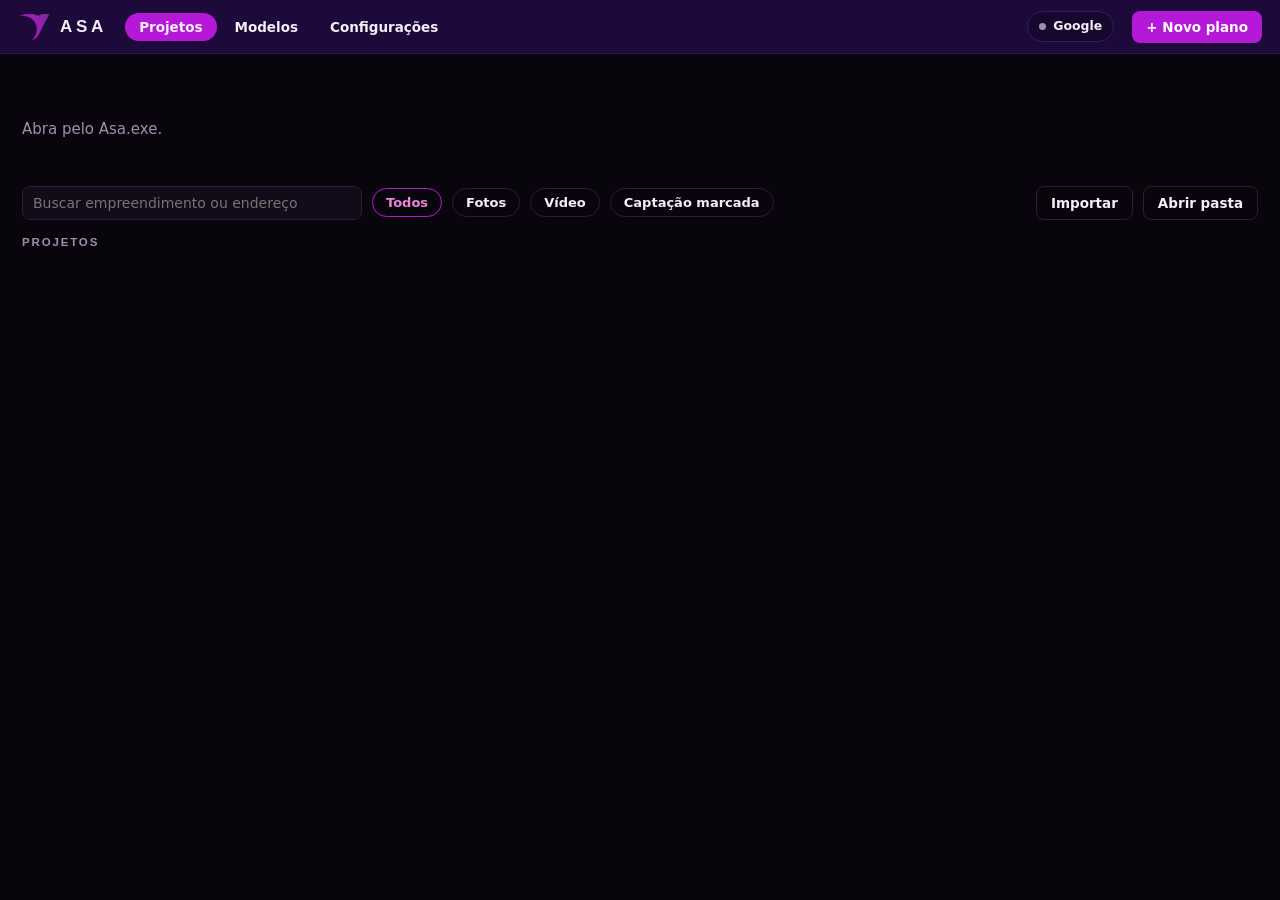
==== app/index.html @ a6d8ac7e ":tada: Inicio do Projeto" ====
<!doctype html>
<html lang="pt-BR">
<head>
<meta charset="utf-8">
<meta name="viewport" content="width=device-width, initial-scale=1">
<title>Asa</title>
<link rel="stylesheet" href="asa.css">
<script src="abertura.js"></script>
<style>
.pg{padding:20px 22px 40px;max-width:1500px;margin:0 auto}
.bar2{display:flex;gap:10px;align-items:center;margin-bottom:16px;flex-wrap:wrap}
.bar2 input[type=search]{flex:0 1 340px}
.pill{font-size:13px;font-weight:600;padding:6px 13px;border-radius:999px;border:1px solid var(--line);color:var(--fg);background:transparent}
.pill[aria-pressed="true"]{border-color:var(--acc);color:var(--acc2)}
.sec-t{font:700 11.5px "Segoe UI",sans-serif;letter-spacing:.16em;text-transform:uppercase;color:var(--muted);margin:8px 0 10px}
.grid{display:grid;grid-template-columns:repeat(auto-fill,minmax(260px,1fr));gap:14px}
.card{background:var(--panel);border:1px solid var(--line);border-radius:12px;overflow:hidden;cursor:pointer;position:relative;text-align:left;padding:0;color:var(--fg);font-weight:400}
.card:hover,.card:focus-visible{border-color:var(--acc);filter:none}
.card .th{height:140px;background:#1b1a1f center/cover no-repeat;position:relative}
.card .th.vazio{display:grid;place-items:center}
.card .th.vazio img{width:64px;opacity:.35}
.card .tag{position:absolute;left:10px;top:10px}
.card .in{padding:10px 12px 12px}
.card b{display:block;font-size:15px;white-space:nowrap;overflow:hidden;text-overflow:ellipsis}
.card .meta{color:var(--muted);font-size:12.5px;margin-top:2px;white-space:nowrap;overflow:hidden;text-overflow:ellipsis}
.card .ft{display:flex;gap:6px;margin-top:10px;flex-wrap:wrap;min-height:28px}
.card .mais{position:absolute;right:8px;top:8px;padding:3px 9px;background:rgba(8,5,12,.75);border:1px solid var(--line);font-size:15px;line-height:1}
.menu{position:absolute;right:8px;top:40px;background:#1b1226;border:1px solid #3a2a50;border-radius:10px;padding:5px;display:flex;flex-direction:column;z-index:20;min-width:190px;box-shadow:0 14px 40px rgba(0,0,0,.5)}
.menu button{background:none;border:0;text-align:left;color:var(--fg);font-weight:500;padding:8px 10px;border-radius:6px}
.menu button:hover{background:var(--panel2);filter:none}
.menu button.perigo{color:#ff9a8f}
.novo{display:grid;place-items:center;border:1px dashed #3a2a50;border-radius:12px;color:var(--muted);min-height:236px;font-weight:600;background:transparent}
.novo:hover{border-color:var(--acc);color:var(--fg);filter:none}
.novo span{color:var(--acc2);font-size:30px;display:block;text-align:center;line-height:1}
.vazio-txt{color:var(--muted);padding:30px 0}
.cfg{max-width:760px;display:flex;flex-direction:column;gap:18px}
.cfg section{background:var(--panel);border:1px solid var(--line);border-radius:12px;padding:16px 18px}
.cfg h3{margin:0 0 10px;font-size:15px}
.cfg p{margin:0 0 10px;color:var(--muted);font-size:13.5px}
.cfg .row{display:flex;gap:8px;align-items:center;flex-wrap:wrap}
.cfg .row input[type=password],.cfg .row input[type=text]{flex:1;min-width:240px}
.mono{font-family:Consolas,ui-monospace,monospace;font-size:13px}
.modelos{display:flex;flex-direction:column;gap:8px;max-width:760px}
.modelo{display:flex;gap:12px;align-items:center;background:var(--panel);border:1px solid var(--line);border-radius:10px;padding:10px 14px}
.modelo b{flex:1}
.atualiza{display:flex;gap:12px;align-items:center;background:#1e0f2f;border:1px solid #4a1d5c;border-radius:10px;padding:10px 14px;margin-bottom:16px}
.atualiza span{flex:1}
</style>
</head>
<body>
<div class="asatop">
  <div class="asamarca"><img src="asa.svg" alt="">ASA</div>
  <nav class="asanav" aria-label="Seções">
    <button type="button" data-aba="projetos" aria-current="page">Projetos</button>
    <button type="button" data-aba="modelos">Modelos</button>
    <button type="button" data-aba="config">Configurações</button>
  </nav>
  <span class="sp"></span>
  <span class="chip" id="chGoogle"><i class="dot g"></i>Google</span>
  <span class="chip" id="chPrev" hidden><i class="dot"></i>Previsão</span>
  <button type="button" id="btNovo">+ Novo plano</button>
</div>

<main class="pg">
  <div id="atualiza" class="atualiza" hidden><span id="atuTxt"></span><button type="button" id="atuGo">Atualizar agora</button><button type="button" class="lnk" id="atuDepois">Depois</button></div>

  <section data-sec="projetos">
    <div class="bar2">
      <input type="search" id="busca" placeholder="Buscar empreendimento ou endereço" aria-label="Buscar">
      <button type="button" class="pill" data-f="todos" aria-pressed="true">Todos</button>
      <button type="button" class="pill" data-f="foto" aria-pressed="false">Fotos</button>
      <button type="button" class="pill" data-f="video" aria-pressed="false">Vídeo</button>
      <button type="button" class="pill" data-f="marcada" aria-pressed="false">Captação marcada</button>
      <span class="sp"></span>
      <button type="button" class="sec" id="btImportar" title="Traz um projeto exportado do gerador antigo (Exportar cópia de segurança)">Importar</button>
      <button type="button" class="sec" id="btPasta">Abrir pasta</button>
      <input type="file" id="arqImportar" accept=".json,.asa,application/json" multiple hidden>
    </div>
    <p class="sec-t" id="titLista">Projetos</p>
    <div class="grid" id="lista"></div>
  </section>

  <section data-sec="modelos" hidden>
    <p class="sec-t">Modelos</p>
    <p style="color:var(--muted);margin:0 0 14px;max-width:760px">Um modelo guarda tudo o que se repete num plano (pontos, alturas, takes, textos), sem nome, endereço nem data. Para criar, abra um plano e use <b>Salvar como modelo</b>. Ao fazer um <b>Novo plano</b>, escolha o modelo.</p>
    <div class="modelos" id="modelos"></div>
  </section>

  <section data-sec="config" hidden>
    <div class="cfg">
      <section>
        <h3>Chave do Google</h3>
        <p>Usada no mapa 3D, na previsão do tempo e no simulador. Fica guardada protegida pelo Windows, só para o seu usuário.</p>
        <div class="row"><input type="password" id="cfgChave" class="mono" placeholder="Cole aqui a chave de API" autocomplete="off"><button type="button" class="sec" id="cfgVer">Mostrar</button><button type="button" id="cfgSalvarChave">Salvar</button></div>
      </section>
      <section>
        <h3>Previsão do tempo</h3>
        <p>Ao abrir o Asa e a cada 3 horas, ele confere a previsão dos planos com captação marcada nos próximos 10 dias e avisa no Windows se o dia virar chuva.</p>
        <label class="row" style="color:var(--fg);font-size:14px"><input type="checkbox" id="cfgAvisos"> Avisar quando o dia da captação virar chuva</label>
      </section>
      <section>
        <h3>Pastas</h3>
        <p>Projetos: <span class="mono" id="cfgPastaProj"></span><br>PDF, Word e vídeos de cada plano: <span class="mono" id="cfgPastaAsa"></span>\&lt;nome do plano&gt;</p>
        <div class="row"><button type="button" class="sec" id="cfgAbrirPasta">Abrir a pasta do Asa</button></div>
      </section>
      <section>
        <h3>Atualizações</h3>
        <p>Versão <b id="cfgVersao"></b>. O Asa confere no GitHub, ao abrir, se há uma versão nova.</p>
        <div class="row"><button type="button" class="sec" id="cfgAtualizar">Verificar agora</button><span id="cfgAtuTxt" style="color:var(--muted);font-size:13.5px"></span></div>
      </section>
    </div>
  </section>
</main>

<div class="dlg" id="dlgNovo" hidden><div role="dialog" aria-modal="true" aria-labelledby="dlgNovoT">
  <h3 id="dlgNovoT">Novo plano</h3>
  <label>Nome do empreendimento<input type="text" id="novoNome" placeholder="ex.: Avenue Park"></label>
  <label>Tipo<div class="seg" id="novoTipo"><button type="button" data-t="foto" aria-pressed="true">Fotos 360°</button><button type="button" data-t="video" aria-pressed="false">Vídeo</button></div></label>
  <label>Começar de<select id="novoModelo"></select></label>
  <div class="bt"><button type="button" class="sec" id="novoCancelar">Cancelar</button><button type="button" id="novoCriar">Criar</button></div>
</div></div>

<script src="comum.js"></script>
<script src="inicio.js"></script>
</body>
</html>
---- app/asa.css ----
/* Asa: identidade visual (a mesma família da Central: fundo quase preto, barra roxa, magenta da Criando Valor) */
:root{
  --palco:#0b0710;--bg:#08050c;--panel:#120c1a;--panel2:#1a1224;--bar:#1d093a;--barline:#2d1352;--line:#2a1f38;
  --fg:#f3eef8;--muted:#9d91ae;--acc:#b518d6;--acc2:#ee84d6;--ok:#4fd18b;--warn:#ff6f61;--amb:#ffc23d;
  color-scheme:dark;
}
*{box-sizing:border-box}
[hidden]{display:none!important}
html,body{margin:0;height:100%}
body{background:var(--bg);color:var(--fg);font:15px/1.45 "Segoe UI",system-ui,sans-serif}
button{font:700 13.5px "Segoe UI",system-ui,sans-serif;background:var(--acc);color:#fff;border:0;border-radius:8px;padding:8px 14px;cursor:pointer;white-space:nowrap}
button:hover:not(:disabled){filter:brightness(1.12)}
button:disabled{opacity:.45;cursor:default}
button.sec{background:var(--bg);color:var(--fg);border:1px solid var(--line);font-weight:600}
button.sec:hover:not(:disabled){filter:none;border-color:var(--acc)}
button.lnk{background:none;border:0;color:var(--muted);padding:4px 6px;font-weight:600}
button.lnk:hover{color:var(--fg)}
input,select,textarea{font:14px "Segoe UI",system-ui,sans-serif;color:var(--fg);background:var(--panel);border:1px solid var(--line);border-radius:8px;padding:8px 10px}
input:focus,select:focus,textarea:focus{outline:2px solid var(--acc);outline-offset:0;border-color:transparent}
:focus-visible{outline:2px solid var(--acc);outline-offset:2px}

/* barra de cima */
.asatop{display:flex;align-items:center;gap:18px;background:var(--bar);padding:9px 18px;border-bottom:1px solid var(--barline);min-height:54px}
.asamarca{display:flex;align-items:center;gap:10px;font:800 17px "Segoe UI",sans-serif;letter-spacing:.22em;color:var(--fg);user-select:none}
.asamarca img{width:32px;height:28px;display:block}
.asanav{display:flex;gap:4px}
.asanav button{background:transparent;color:var(--fg);font-weight:600;font-size:13.5px;padding:6px 14px;border-radius:999px;border:0}
.asanav button[aria-current="page"]{background:var(--acc)}
.sp{flex:1}
.chip{display:inline-flex;align-items:center;gap:7px;font-size:12.5px;font-weight:600;padding:5px 11px;border-radius:999px;border:1px solid #3a1a63;background:rgba(0,0,0,.25);white-space:nowrap;color:var(--fg)}
.dot{width:7px;height:7px;border-radius:50%;background:var(--ok);flex:none}.dot.r{background:var(--warn)}.dot.g{background:#9d91ae}.dot.a{background:var(--amb)}

/* avisos */
#asa-avisos{position:fixed;right:18px;bottom:18px;display:flex;flex-direction:column;gap:8px;z-index:9000;max-width:min(560px,90vw)}
.asa-aviso{display:flex;align-items:center;gap:8px;background:#1b1226;border:1px solid #3a2a50;border-left:3px solid var(--ok);border-radius:10px;padding:9px 10px 9px 14px;box-shadow:0 10px 30px rgba(0,0,0,.45);font-size:13.5px}
.asa-aviso.erro{border-left-color:var(--warn)}
.asa-aviso span{flex:1}
.asa-aviso button{padding:5px 10px;font-size:12.5px;background:var(--bg);border:1px solid var(--line);color:var(--fg)}
.asa-aviso button.x{border:0;background:none;color:var(--muted);font-size:16px;padding:2px 6px}

/* janela de diálogo */
.dlg{position:fixed;inset:0;background:rgba(5,2,10,.65);display:grid;place-items:center;z-index:8000}
.dlg>div{background:var(--panel);border:1px solid #3a2a50;border-radius:14px;padding:20px 22px;width:min(460px,92vw);box-shadow:0 30px 80px rgba(0,0,0,.6)}
.dlg h3{margin:0 0 14px;font-size:17px}
.dlg label{display:flex;flex-direction:column;gap:5px;font-size:13px;font-weight:600;color:var(--muted);margin-bottom:12px}
.dlg .bt{display:flex;gap:8px;justify-content:flex-end;margin-top:6px}
.seg{display:grid;grid-auto-flow:column;grid-auto-columns:1fr;border:1px solid var(--line);border-radius:999px;overflow:hidden}
.seg button{background:transparent;color:var(--fg);border-radius:0;font-weight:600}
.seg button[aria-pressed="true"]{background:var(--acc)}

/* abertura: a da Criando Valor que vira o logo do Asa */
.abertura{position:fixed;inset:0;z-index:9999;background:var(--palco);display:grid;place-items:center;cursor:default}
.abertura .palco{position:relative;width:min(70vw,1100px);aspect-ratio:2270/395}
.abertura .cvp,.abertura .asap{position:absolute;inset:0}
.abertura svg{position:absolute;left:0;top:0;width:100%;height:100%;overflow:visible}
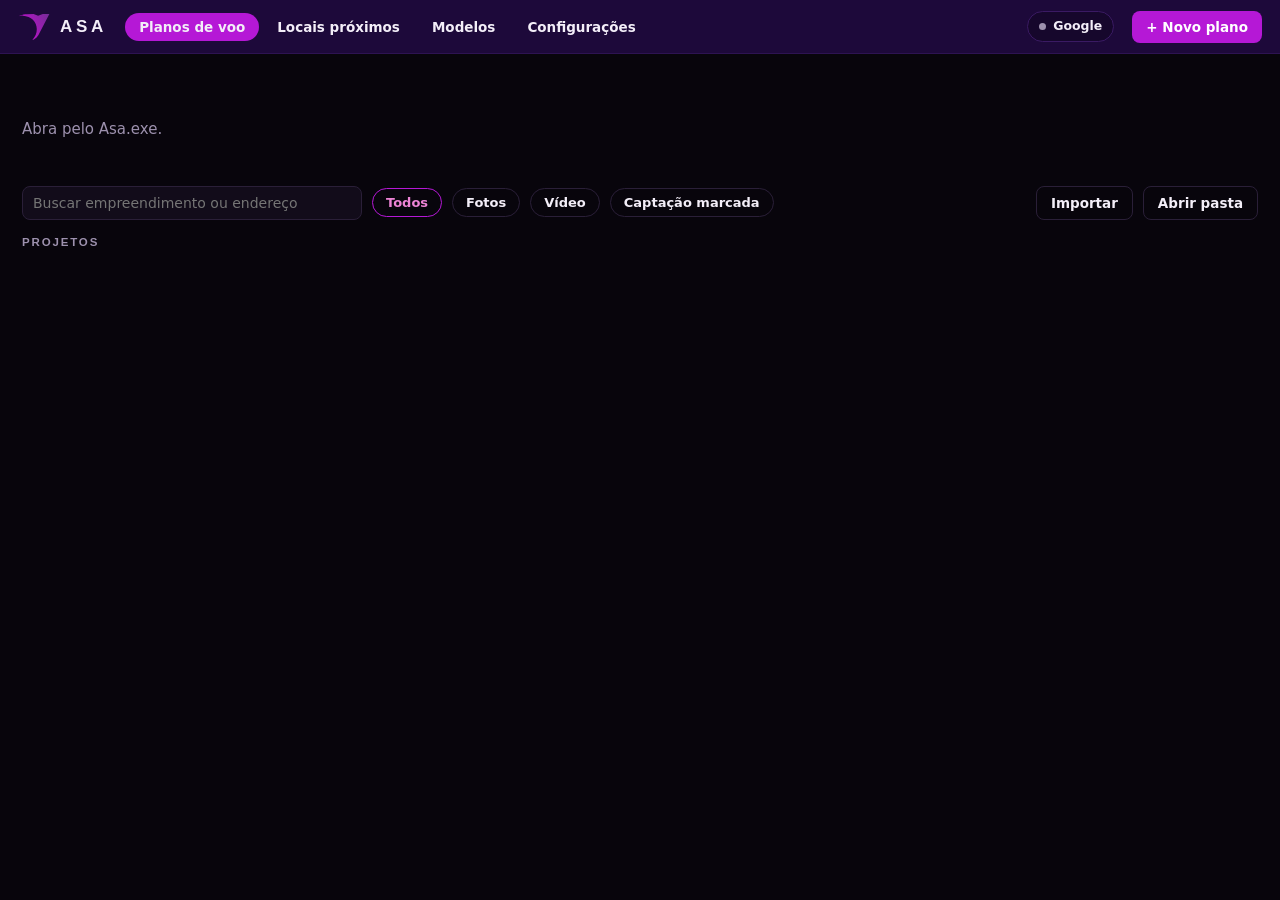
==== commit e9094f4b: "feat: Atualizações gerais" ====
--- a/app/index.html
+++ b/app/index.html
@@ -45,13 +45,21 @@
 .modelo b{flex:1}
 .atualiza{display:flex;gap:12px;align-items:center;background:#1e0f2f;border:1px solid #4a1d5c;border-radius:10px;padding:10px 14px;margin-bottom:16px}
 .atualiza span{flex:1}
+.th.loc{background:#0f0a16}
+.th.loc svg{position:absolute;inset:0;width:100%;height:100%}
+.dlg .cmd{display:flex;gap:8px;align-items:flex-start;margin:0 0 12px}
+.dlg .cmd code{flex:1;font:12px Consolas,ui-monospace,monospace;background:#08050c;border:1px solid var(--line);border-radius:8px;padding:8px 10px;word-break:break-all;color:var(--acc2);max-height:92px;overflow:auto}
+.dlg ol{margin:0 0 12px;padding-left:20px;color:var(--muted);font-size:13.5px;line-height:1.5}
+.dlg textarea{width:100%;height:90px;font:12px Consolas,monospace;color:var(--fg);background:#08050c;border:1px solid var(--line);border-radius:8px;padding:8px;resize:vertical;margin-bottom:6px}
+.dlg .dica{font-size:12.5px;color:var(--muted);margin:-4px 0 12px}
 </style>
 </head>
 <body>
 <div class="asatop">
   <div class="asamarca"><img src="asa.svg" alt="">ASA</div>
   <nav class="asanav" aria-label="Seções">
-    <button type="button" data-aba="projetos" aria-current="page">Projetos</button>
+    <button type="button" data-aba="projetos" aria-current="page">Planos de voo</button>
+    <button type="button" data-aba="locais">Locais próximos</button>
     <button type="button" data-aba="modelos">Modelos</button>
     <button type="button" data-aba="config">Configurações</button>
   </nav>
@@ -80,6 +88,17 @@
     <div class="grid" id="lista"></div>
   </section>
 
+  <section data-sec="locais" hidden>
+    <div class="bar2">
+      <input type="search" id="buscaL" placeholder="Buscar empreendimento ou endereço" aria-label="Buscar nos locais próximos">
+      <span class="sp"></span>
+      <button type="button" class="sec" id="btImportarL" title="Traz as listas que estão no Locais Próximos do navegador">Importar do navegador</button>
+      <button type="button" class="sec" id="btPastaL">Abrir pasta</button>
+    </div>
+    <p class="sec-t" id="titListaL">Locais próximos</p>
+    <div class="grid" id="listaL"></div>
+  </section>
+
   <section data-sec="modelos" hidden>
     <p class="sec-t">Modelos</p>
     <p style="color:var(--muted);margin:0 0 14px;max-width:760px">Um modelo guarda tudo o que se repete num plano (pontos, alturas, takes, textos), sem nome, endereço nem data. Para criar, abra um plano e use <b>Salvar como modelo</b>. Ao fazer um <b>Novo plano</b>, escolha o modelo.</p>
@@ -100,7 +119,7 @@
       </section>
       <section>
         <h3>Pastas</h3>
-        <p>Projetos: <span class="mono" id="cfgPastaProj"></span><br>PDF, Word e vídeos de cada plano: <span class="mono" id="cfgPastaAsa"></span>\&lt;nome do plano&gt;</p>
+        <p>Planos de voo: <span class="mono" id="cfgPastaProj"></span><br>Locais próximos: <span class="mono" id="cfgPastaLoc"></span><br>PDF, Word e vídeos de cada empreendimento: <span class="mono" id="cfgPastaAsa"></span>\&lt;nome&gt;</p>
         <div class="row"><button type="button" class="sec" id="cfgAbrirPasta">Abrir a pasta do Asa</button></div>
       </section>
       <section>
@@ -120,6 +139,27 @@
   <div class="bt"><button type="button" class="sec" id="novoCancelar">Cancelar</button><button type="button" id="novoCriar">Criar</button></div>
 </div></div>
 
+<div class="dlg" id="dlgLocais" hidden><div role="dialog" aria-modal="true" aria-labelledby="dlgLocaisT">
+  <h3 id="dlgLocaisT">Nova lista de locais próximos</h3>
+  <label>Nome do empreendimento<input type="text" id="locNome" placeholder="ex.: Avenue Park"></label>
+  <label>Terreno<select id="locPlano"></select></label>
+  <p class="dica">Escolhendo um plano de voo, o endereço e a posição do terreno vêm dele. A lista continua separada do plano.</p>
+  <div class="bt"><button type="button" class="sec" id="locCancelar">Cancelar</button><button type="button" id="locCriar">Criar</button></div>
+</div></div>
+
+<div class="dlg" id="dlgImpL" hidden><div role="dialog" aria-modal="true" aria-labelledby="dlgImpLT" style="width:min(560px,94vw)">
+  <h3 id="dlgImpLT">Importar do Locais Próximos do navegador</h3>
+  <ol>
+    <li>Abra o Locais Próximos antigo no navegador, aperte <b>F12</b> e vá na aba <b>Console</b>.</li>
+    <li>Cole o comando abaixo e aperte Enter (ele não leva a chave do Google).</li>
+    <li>Volte aqui, cole no campo (Ctrl+V) e clique em Importar.</li>
+  </ol>
+  <div class="cmd"><code id="impCmd"></code><button type="button" class="sec" id="impCopiar">Copiar</button></div>
+  <textarea id="impTexto" placeholder="Cole aqui o que o comando copiou" spellcheck="false"></textarea>
+  <p class="dica">Vêm todas as listas, os lugares fixos e as redes por padrão.</p>
+  <div class="bt"><button type="button" class="sec" id="impCancelar">Cancelar</button><button type="button" id="impOk">Importar</button></div>
+</div></div>
+
 <script src="comum.js"></script>
 <script src="inicio.js"></script>
 </body>
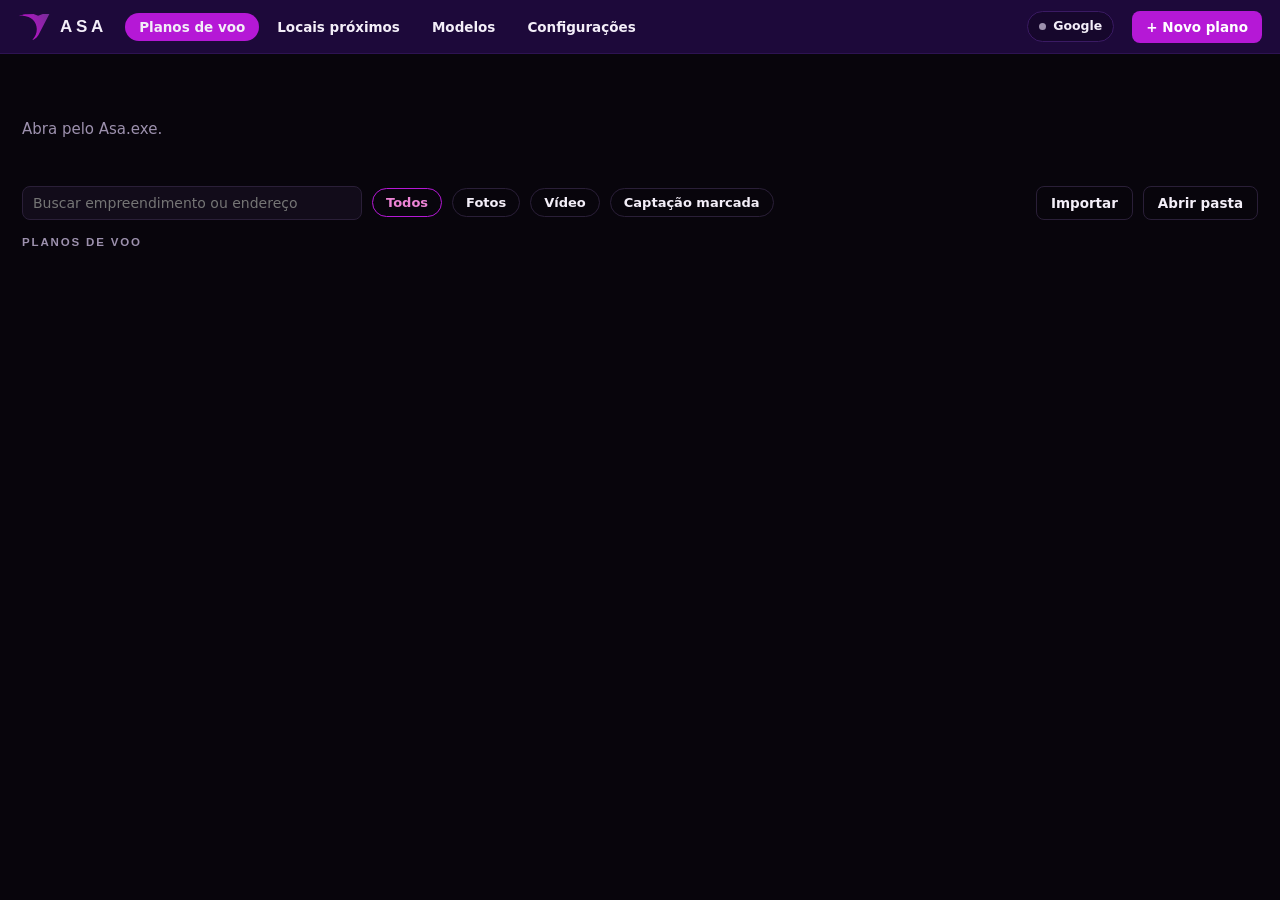
==== commit b0e16791: "Asa 0.2.1: miniaturas, nomes padronizados, Modelos melhores, sem atualização pelo GitHub - miniatura" ====
--- a/app/index.html
+++ b/app/index.html
@@ -42,9 +42,11 @@
 .mono{font-family:Consolas,ui-monospace,monospace;font-size:13px}
 .modelos{display:flex;flex-direction:column;gap:8px;max-width:760px}
 .modelo{display:flex;gap:12px;align-items:center;background:var(--panel);border:1px solid var(--line);border-radius:10px;padding:10px 14px}
-.modelo b{flex:1}
-.atualiza{display:flex;gap:12px;align-items:center;background:#1e0f2f;border:1px solid #4a1d5c;border-radius:10px;padding:10px 14px;margin-bottom:16px}
-.atualiza span{flex:1}
+.modelo .mnome{flex:1;min-width:0;display:flex;flex-direction:column}
+.modelo .mnome b{white-space:nowrap;overflow:hidden;text-overflow:ellipsis}
+.modelo .mnome small{color:var(--muted);font-size:12.5px}
+.modelo .mnome input{width:100%;max-width:420px}
+.modelo button{padding:6px 12px;font-size:13px}
 .th.loc{background:#0f0a16}
 .th.loc svg{position:absolute;inset:0;width:100%;height:100%}
 .dlg .cmd{display:flex;gap:8px;align-items:flex-start;margin:0 0 12px}
@@ -70,8 +72,6 @@
 </div>
 
 <main class="pg">
-  <div id="atualiza" class="atualiza" hidden><span id="atuTxt"></span><button type="button" id="atuGo">Atualizar agora</button><button type="button" class="lnk" id="atuDepois">Depois</button></div>
-
   <section data-sec="projetos">
     <div class="bar2">
       <input type="search" id="busca" placeholder="Buscar empreendimento ou endereço" aria-label="Buscar">
@@ -80,11 +80,11 @@
       <button type="button" class="pill" data-f="video" aria-pressed="false">Vídeo</button>
       <button type="button" class="pill" data-f="marcada" aria-pressed="false">Captação marcada</button>
       <span class="sp"></span>
-      <button type="button" class="sec" id="btImportar" title="Traz um projeto exportado do gerador antigo (Exportar cópia de segurança)">Importar</button>
+      <button type="button" class="sec" id="btImportar" title="Traz um plano exportado do gerador antigo (Exportar cópia de segurança)">Importar</button>
       <button type="button" class="sec" id="btPasta">Abrir pasta</button>
       <input type="file" id="arqImportar" accept=".json,.asa,application/json" multiple hidden>
     </div>
-    <p class="sec-t" id="titLista">Projetos</p>
+    <p class="sec-t" id="titLista">Planos de voo</p>
     <div class="grid" id="lista"></div>
   </section>
 
@@ -123,9 +123,8 @@
         <div class="row"><button type="button" class="sec" id="cfgAbrirPasta">Abrir a pasta do Asa</button></div>
       </section>
       <section>
-        <h3>Atualizações</h3>
-        <p>Versão <b id="cfgVersao"></b>. O Asa confere no GitHub, ao abrir, se há uma versão nova.</p>
-        <div class="row"><button type="button" class="sec" id="cfgAtualizar">Verificar agora</button><span id="cfgAtuTxt" style="color:var(--muted);font-size:13.5px"></span></div>
+        <h3>Sobre</h3>
+        <p style="margin:0">Asa · Assistente de Tour, versão <b id="cfgVersao"></b>.</p>
       </section>
     </div>
   </section>
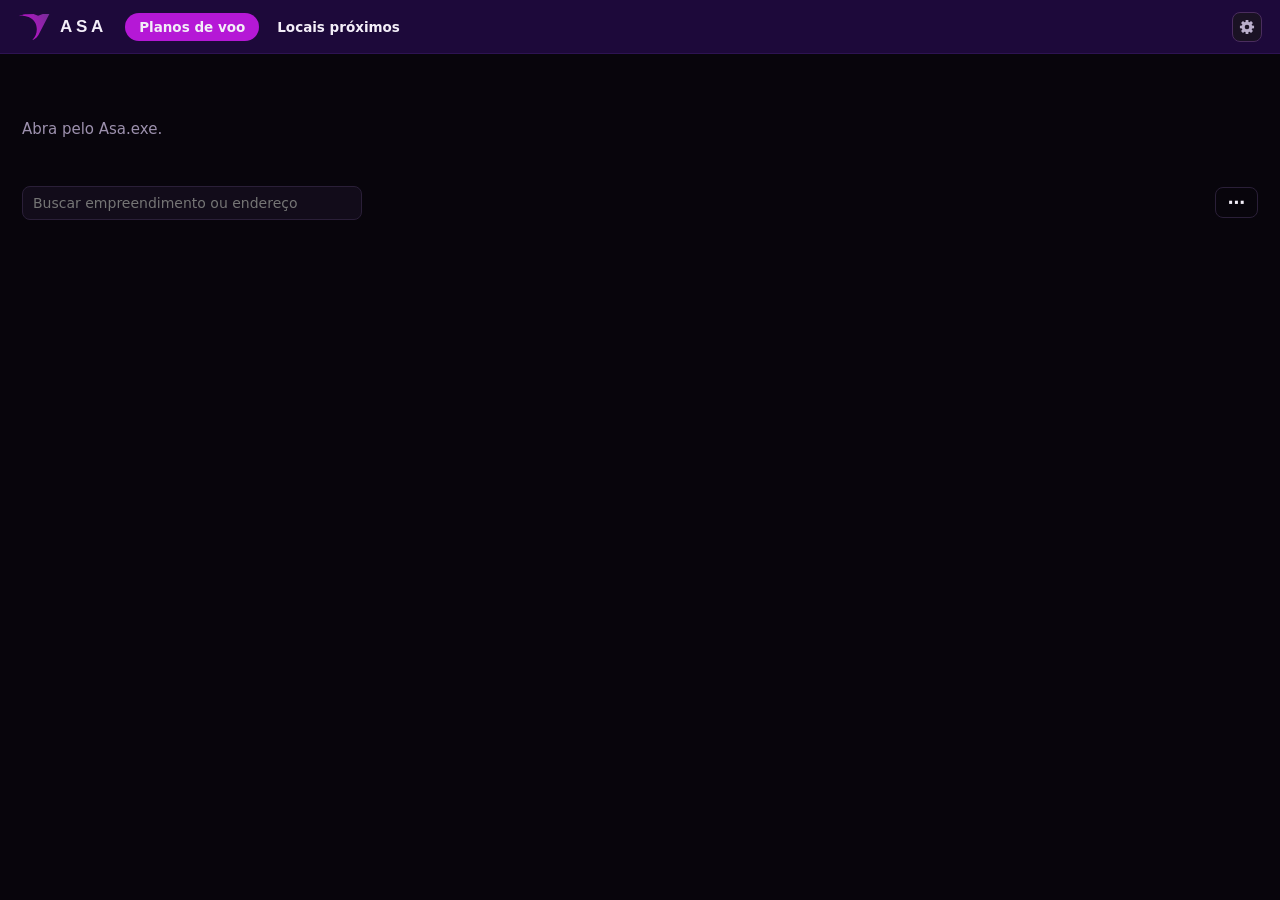
==== commit 592f941e: "Asa 0.2.2: PDF de fotos no layout novo (A4), barra de título roxa e ajustes - PDF do plano de fotos " ====
--- a/app/index.html
+++ b/app/index.html
@@ -10,9 +10,15 @@
 .pg{padding:20px 22px 40px;max-width:1500px;margin:0 auto}
 .bar2{display:flex;gap:10px;align-items:center;margin-bottom:16px;flex-wrap:wrap}
 .bar2 input[type=search]{flex:0 1 340px}
-.pill{font-size:13px;font-weight:600;padding:6px 13px;border-radius:999px;border:1px solid var(--line);color:var(--fg);background:transparent}
-.pill[aria-pressed="true"]{border-color:var(--acc);color:var(--acc2)}
-.sec-t{font:700 11.5px "Segoe UI",sans-serif;letter-spacing:.16em;text-transform:uppercase;color:var(--muted);margin:8px 0 10px}
+.conta{color:var(--muted);font-size:13px}
+.tres{font-size:17px;line-height:1;padding:6px 12px}
+.engr{display:inline-grid;place-items:center;flex:none;width:30px;height:30px;padding:0;border-radius:8px;border:1px solid #4a2d5e;background:#1a1224;color:#b9aecb;cursor:pointer}
+.engr:hover,.engr[aria-current="page"]{border-color:#da9cf1;color:#fff;filter:none}
+.chip.alerta{cursor:default;font:600 12.5px "Segoe UI",sans-serif}
+button.chip.alerta{cursor:pointer}
+.cfg-t{font-size:20px;margin:4px 0 2px}
+.card .video{position:absolute;left:10px;top:10px;width:26px;height:26px;border-radius:7px;background:rgba(8,5,12,.7);display:grid;place-items:center}
+.card .video svg{width:15px;height:15px;fill:var(--acc2)}
 .grid{display:grid;grid-template-columns:repeat(auto-fill,minmax(260px,1fr));gap:14px}
 .card{background:var(--panel);border:1px solid var(--line);border-radius:12px;overflow:hidden;cursor:pointer;position:relative;text-align:left;padding:0;color:var(--fg);font-weight:400}
 .card:hover,.card:focus-visible{border-color:var(--acc);filter:none}
@@ -23,13 +29,16 @@
 .card .in{padding:10px 12px 12px}
 .card b{display:block;font-size:15px;white-space:nowrap;overflow:hidden;text-overflow:ellipsis}
 .card .meta{color:var(--muted);font-size:12.5px;margin-top:2px;white-space:nowrap;overflow:hidden;text-overflow:ellipsis}
-.card .ft{display:flex;gap:6px;margin-top:10px;flex-wrap:wrap;min-height:28px}
+.card .ft{display:flex;gap:6px;margin-top:10px;flex-wrap:wrap}
+.card .ft:empty{display:none}
 .card .mais{position:absolute;right:8px;top:8px;padding:3px 9px;background:rgba(8,5,12,.75);border:1px solid var(--line);font-size:15px;line-height:1}
+.card .mais{opacity:0;transition:opacity .12s}
+.card:hover .mais,.card:focus-within .mais,.card .mais:focus-visible{opacity:1}
 .menu{position:absolute;right:8px;top:40px;background:#1b1226;border:1px solid #3a2a50;border-radius:10px;padding:5px;display:flex;flex-direction:column;z-index:20;min-width:190px;box-shadow:0 14px 40px rgba(0,0,0,.5)}
 .menu button{background:none;border:0;text-align:left;color:var(--fg);font-weight:500;padding:8px 10px;border-radius:6px}
 .menu button:hover{background:var(--panel2);filter:none}
 .menu button.perigo{color:#ff9a8f}
-.novo{display:grid;place-items:center;border:1px dashed #3a2a50;border-radius:12px;color:var(--muted);min-height:236px;font-weight:600;background:transparent}
+.novo{display:grid;place-items:center;border:1px dashed #3a2a50;border-radius:12px;color:var(--muted);min-height:200px;font-weight:600;background:transparent}
 .novo:hover{border-color:var(--acc);color:var(--fg);filter:none}
 .novo span{color:var(--acc2);font-size:30px;display:block;text-align:center;line-height:1}
 .vazio-txt{color:var(--muted);padding:30px 0}
@@ -62,51 +71,37 @@
   <nav class="asanav" aria-label="Seções">
     <button type="button" data-aba="projetos" aria-current="page">Planos de voo</button>
     <button type="button" data-aba="locais">Locais próximos</button>
-    <button type="button" data-aba="modelos">Modelos</button>
-    <button type="button" data-aba="config">Configurações</button>
   </nav>
   <span class="sp"></span>
-  <span class="chip" id="chGoogle"><i class="dot g"></i>Google</span>
-  <span class="chip" id="chPrev" hidden><i class="dot"></i>Previsão</span>
-  <button type="button" id="btNovo">+ Novo plano</button>
+  <button type="button" class="chip alerta" id="chGoogle" hidden><i class="dot a"></i>Falta a chave do Google</button>
+  <span class="chip alerta" id="chPrev" hidden><i class="dot r"></i>Chuva prevista</span>
+  <button type="button" class="engr" id="btConfig" aria-label="Configurações" title="Configurações"><svg width="16" height="16" viewBox="0 0 16 16" aria-hidden="true"><path fill="currentColor" fill-rule="evenodd" d="M13.09 6.52 L15.07 6.65 L15.07 9.35 L13.09 9.48 L12.64 10.55 L13.95 12.05 L12.05 13.95 L10.55 12.64 L9.48 13.09 L9.35 15.07 L6.65 15.07 L6.52 13.09 L5.45 12.64 L3.95 13.95 L2.05 12.05 L3.36 10.55 L2.91 9.48 L0.93 9.35 L0.93 6.65 L2.91 6.52 L3.36 5.45 L2.05 3.95 L3.95 2.05 L5.45 3.36 L6.52 2.91 L6.65 0.93 L9.35 0.93 L9.48 2.91 L10.55 3.36 L12.05 2.05 L13.95 3.95 L12.64 5.45Z M5.70 8 a2.30 2.30 0 1 0 4.60 0 a2.30 2.30 0 1 0 -4.60 0Z"/></svg></button>
 </div>
 
 <main class="pg">
   <section data-sec="projetos">
     <div class="bar2">
       <input type="search" id="busca" placeholder="Buscar empreendimento ou endereço" aria-label="Buscar">
-      <button type="button" class="pill" data-f="todos" aria-pressed="true">Todos</button>
-      <button type="button" class="pill" data-f="foto" aria-pressed="false">Fotos</button>
-      <button type="button" class="pill" data-f="video" aria-pressed="false">Vídeo</button>
-      <button type="button" class="pill" data-f="marcada" aria-pressed="false">Captação marcada</button>
+      <span class="conta" id="titLista"></span>
       <span class="sp"></span>
-      <button type="button" class="sec" id="btImportar" title="Traz um plano exportado do gerador antigo (Exportar cópia de segurança)">Importar</button>
-      <button type="button" class="sec" id="btPasta">Abrir pasta</button>
-      <input type="file" id="arqImportar" accept=".json,.asa,application/json" multiple hidden>
+      <button type="button" class="sec tres" data-menu="planos" aria-label="Mais opções" title="Mais opções">⋯</button>
     </div>
-    <p class="sec-t" id="titLista">Planos de voo</p>
     <div class="grid" id="lista"></div>
   </section>
 
   <section data-sec="locais" hidden>
     <div class="bar2">
       <input type="search" id="buscaL" placeholder="Buscar empreendimento ou endereço" aria-label="Buscar nos locais próximos">
+      <span class="conta" id="titListaL"></span>
       <span class="sp"></span>
-      <button type="button" class="sec" id="btImportarL" title="Traz as listas que estão no Locais Próximos do navegador">Importar do navegador</button>
-      <button type="button" class="sec" id="btPastaL">Abrir pasta</button>
+      <button type="button" class="sec tres" data-menu="locais" aria-label="Mais opções" title="Mais opções">⋯</button>
     </div>
-    <p class="sec-t" id="titListaL">Locais próximos</p>
     <div class="grid" id="listaL"></div>
-  </section>
-
-  <section data-sec="modelos" hidden>
-    <p class="sec-t">Modelos</p>
-    <p style="color:var(--muted);margin:0 0 14px;max-width:760px">Um modelo guarda tudo o que se repete num plano (pontos, alturas, takes, textos), sem nome, endereço nem data. Para criar, abra um plano e use <b>Salvar como modelo</b>. Ao fazer um <b>Novo plano</b>, escolha o modelo.</p>
-    <div class="modelos" id="modelos"></div>
   </section>
 
   <section data-sec="config" hidden>
     <div class="cfg">
+      <h2 class="cfg-t">Configurações</h2>
       <section>
         <h3>Chave do Google</h3>
         <p>Usada no mapa 3D, na previsão do tempo e no simulador. Fica guardada protegida pelo Windows, só para o seu usuário.</p>
@@ -116,6 +111,11 @@
         <h3>Previsão do tempo</h3>
         <p>Ao abrir o Asa e a cada 3 horas, ele confere a previsão dos planos com captação marcada nos próximos 10 dias e avisa no Windows se o dia virar chuva.</p>
         <label class="row" style="color:var(--fg);font-size:14px"><input type="checkbox" id="cfgAvisos"> Avisar quando o dia da captação virar chuva</label>
+      </section>
+      <section>
+        <h3>Modelos</h3>
+        <p>Um modelo guarda tudo o que se repete num plano (pontos, alturas, takes, textos), sem nome, endereço nem data. Para criar, abra um plano e use <b>⋯ › Salvar como modelo</b>. Ao fazer um <b>Novo plano</b>, escolha o modelo.</p>
+        <div class="modelos" id="modelos"></div>
       </section>
       <section>
         <h3>Pastas</h3>
@@ -146,19 +146,6 @@
   <div class="bt"><button type="button" class="sec" id="locCancelar">Cancelar</button><button type="button" id="locCriar">Criar</button></div>
 </div></div>
 
-<div class="dlg" id="dlgImpL" hidden><div role="dialog" aria-modal="true" aria-labelledby="dlgImpLT" style="width:min(560px,94vw)">
-  <h3 id="dlgImpLT">Importar do Locais Próximos do navegador</h3>
-  <ol>
-    <li>Abra o Locais Próximos antigo no navegador, aperte <b>F12</b> e vá na aba <b>Console</b>.</li>
-    <li>Cole o comando abaixo e aperte Enter (ele não leva a chave do Google).</li>
-    <li>Volte aqui, cole no campo (Ctrl+V) e clique em Importar.</li>
-  </ol>
-  <div class="cmd"><code id="impCmd"></code><button type="button" class="sec" id="impCopiar">Copiar</button></div>
-  <textarea id="impTexto" placeholder="Cole aqui o que o comando copiou" spellcheck="false"></textarea>
-  <p class="dica">Vêm todas as listas, os lugares fixos e as redes por padrão.</p>
-  <div class="bt"><button type="button" class="sec" id="impCancelar">Cancelar</button><button type="button" id="impOk">Importar</button></div>
-</div></div>
-
 <script src="comum.js"></script>
 <script src="inicio.js"></script>
 </body>
